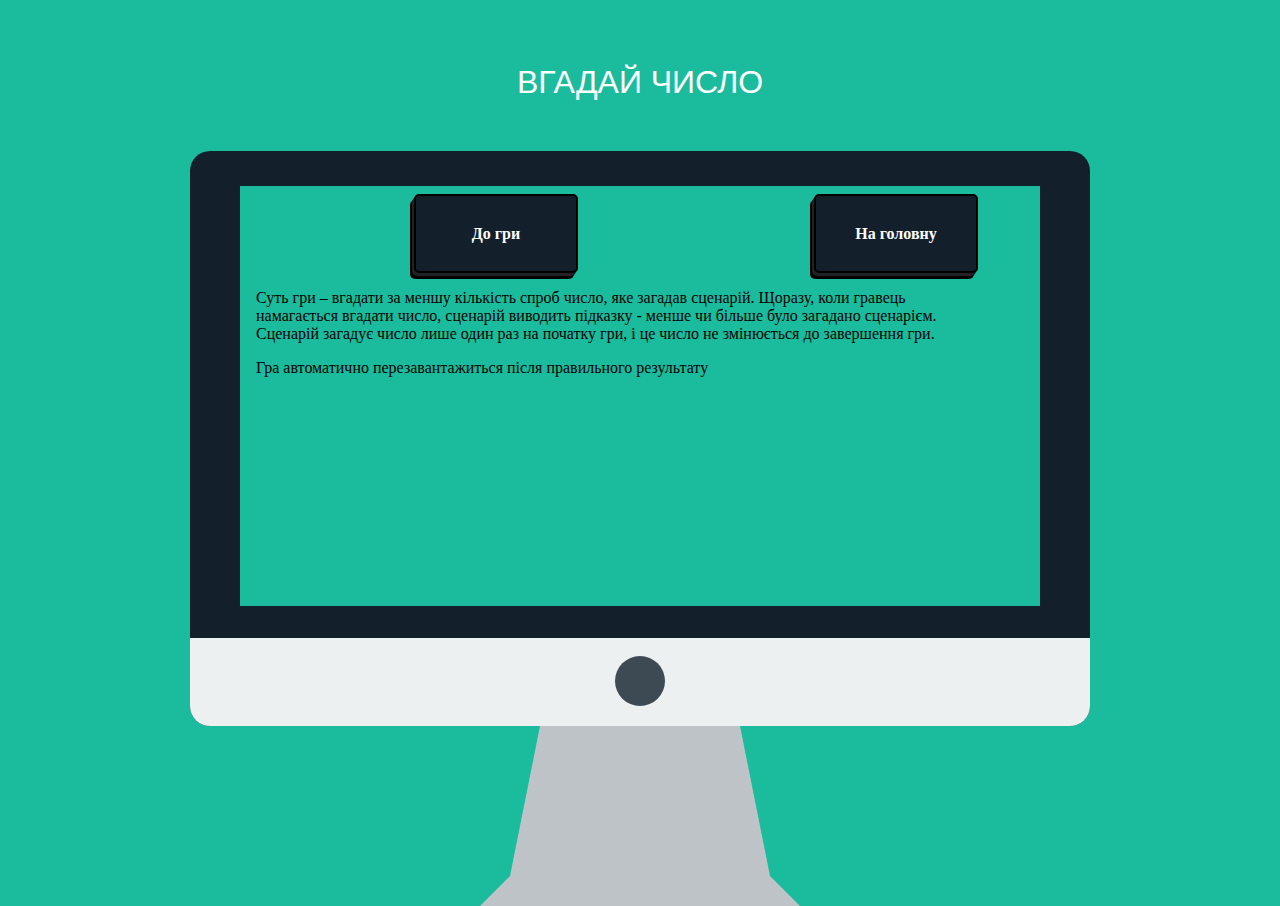
==== main/guess-a-number/guess-a-number-rules.html @ ee54c687 "Add second game" ====
<!DOCTYPE html>
<html lang="en">
<head>
    <meta charset="UTF-8">
    <meta http-equiv="X-UA-Compatible" content="IE=edge">
    <meta name="viewport" content="width=device-width, initial-scale=1.0">
    <title>Вгадай число правила</title>
    <link rel="stylesheet" href="/main/css/monitor.css">
    <link rel="stylesheet" href="/main/css/buttons.css">
    <link rel="stylesheet" href="/main/guess-a-number/guess-a-number.css">
</head>
<body>
    <h1>Вгадай число</h1>
    
    <div class="stand">
        <div class="outer-screen">
            <div class="inner-screen">
                <section class="rules">
                    <a class="nav-but game-header-button" href="/main/guess-a-number/guess-a-number.html">До гри</a>
                    <a class="nav-but game-header-button" href="/main/index.html">На головну</a>
                </section>
                <div class="inner-text">
                    <p>Суть гри – вгадати за меншу кількість спроб число, яке загадав сценарій. 
                    Щоразу, коли гравець намагається вгадати число, сценарій виводить підказку - менше чи більше було загадано сценарієм.
                    Сценарій загадує число лише один раз на початку гри, і це число не змінюється до завершення гри.</p>
                    <p>Гра автоматично перезавантажиться після правильного результату</p>
                </div>
            </div>
        </div>
    </div>
    </div>
</body>
</html>
---- main/css/monitor.css ----
body{
  margin: 0px;
  padding: 0px;
  background: #1abc9d;
}

h1{
  color: #fff;
  text-align: center;
  font-family: Arial;
  font-weight: normal;
  margin: 2em auto 0px;
  text-transform: uppercase;

}
.outer-screen{
  background: #13202c;
  width: 900px;
  height: 540px;
  margin: 50px auto;
  border-radius: 20px;
  -moz-border-radius: 20px;
  -webkit-border-radius: 20px;
  position: relative;
  padding-top: 35px;
}

.outer-screen:before{
  content: "";
  background: #3e4a53;
  border-radius: 50px;
  position: absolute;
  bottom: 20px;
  left: 0px;
  right: 0px;
  margin: auto;
  z-index: 9999;
  width: 50px;
  height: 50px;
}
.outer-screen:after{
  content: "";
  background: #ecf0f1;
  width: 900px;
  height: 88px;
  position: absolute;
  bottom: 0px;
  border-radius: 0px 0px 20px 20px;
  -moz-border-radius: 0px 0px 20px 20px;
  -webkit-border-radius: 0px 0px 20px 20px;
}

.stand{
  position: relative;  
}

.stand:before{
  content: "";
  position: absolute;
  bottom: -150px;
  border-bottom: 150px solid #bdc3c7;
  border-left: 30px solid transparent;
  border-right: 30px solid transparent;
  width: 200px;
  left: 0px;
  right: 0px;
  margin: auto;
}

.stand:after{
  content: "";
  position: absolute;
  width: 260px;
  left: 0px;
  right: 0px;
  margin: auto;
  border-bottom: 30px solid #bdc3c7;
  border-left: 30px solid transparent;
  border-right: 30px solid transparent;
  bottom: -180px;
  box-shadow: 0px 4px 0px #7e7e7e
}

.inner-screen{
  width: 800px;
  height: 340px;
  background: #1abc9d;
  margin: 0px auto;
  padding-top: 80px;
}
.form{
  display: flex;
  align-items: center;
  height: 100%;
}
---- main/css/buttons.css ----
.nav-but{
    display: flex;
    flex-direction: column;
    justify-content: center;
    cursor: pointer;
    text-align: center;
    width: 20%;
    height: 75px;
    border: 2px solid #000;
    border-radius: 5px;
    font-weight: 600;
    color: white;
    background-color: #13202c;
    box-shadow: -2px 3px 0 #222, -4px 6px 0 #000;
    text-decoration: none;

}
.nav-but:active{
    box-shadow: inset -4px 4px 0 #222;
    font-size: 0.9rem;
}
---- main/guess-a-number/guess-a-number.css ----
.form {
    flex-direction: column;
    justify-content: center;

}
.rules {
    margin-top: -9%;
    margin-left: 7%;
    display: flex;
    justify-content: space-around;
    width: 100%;
}
#screen {
    margin: 61px auto;
    width: 250px;
    height: 200px;
    text-align: center;
}
#output,
#number,
#checkButton,
.reset {
    display: flex;
    justify-content: center;
    flex-direction: row;
    align-items: center;
    text-align: center;
    margin: 8% auto;
}

.inner-text {
    width: 90%;
    margin-left: 2%;
}
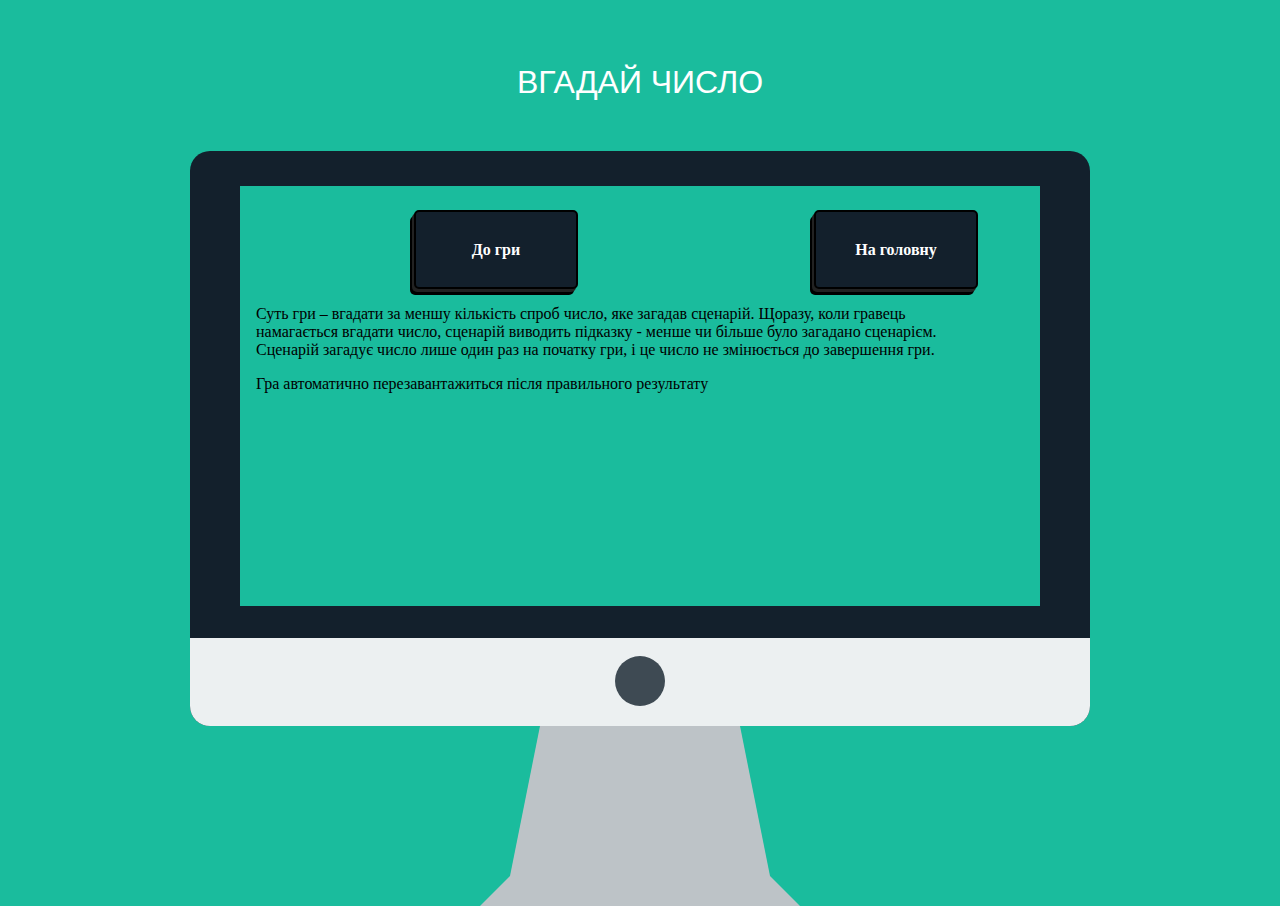
==== commit 340db3cf: "change caused netlify" ====
--- a/main/guess-a-number/guess-a-number-rules.html
+++ b/main/guess-a-number/guess-a-number-rules.html
@@ -16,8 +16,8 @@
         <div class="outer-screen">
             <div class="inner-screen">
                 <section class="rules">
-                    <a class="nav-but game-header-button" href="/main/guess-a-number/guess-a-number.html">До гри</a>
-                    <a class="nav-but game-header-button" href="/main/index.html">На головну</a>
+                    <a class="nav-but" href="/main/guess-a-number/guess-a-number.html">До гри</a>
+                    <a class="nav-but" href="/index.html">На головну</a>
                 </section>
                 <div class="inner-text">
                     <p>Суть гри – вгадати за меншу кількість спроб число, яке загадав сценарій. 
--- a/main/css/monitor.css
+++ b/main/css/monitor.css
@@ -3,7 +3,6 @@
   padding: 0px;
   background: #1abc9d;
 }
-
 h1{
   color: #fff;
   text-align: center;
@@ -11,7 +10,6 @@
   font-weight: normal;
   margin: 2em auto 0px;
   text-transform: uppercase;
-
 }
 .outer-screen{
   background: #13202c;
@@ -24,7 +22,6 @@
   position: relative;
   padding-top: 35px;
 }
-
 .outer-screen:before{
   content: "";
   background: #3e4a53;
@@ -80,7 +77,6 @@
   bottom: -180px;
   box-shadow: 0px 4px 0px #7e7e7e
 }
-
 .inner-screen{
   width: 800px;
   height: 340px;
--- a/main/css/buttons.css
+++ b/main/css/buttons.css
@@ -13,7 +13,6 @@
     background-color: #13202c;
     box-shadow: -2px 3px 0 #222, -4px 6px 0 #000;
     text-decoration: none;
-
 }
 .nav-but:active{
     box-shadow: inset -4px 4px 0 #222;
--- a/main/guess-a-number/guess-a-number.css
+++ b/main/guess-a-number/guess-a-number.css
@@ -1,19 +1,17 @@
 .form {
     flex-direction: column;
     justify-content: center;
-
 }
 .rules {
-    margin-top: -9%;
+    margin-top: -7%;
     margin-left: 7%;
     display: flex;
     justify-content: space-around;
     width: 100%;
 }
 #screen {
-    margin: 61px auto;
-    width: 250px;
-    height: 200px;
+    margin-top: -20px;
+    width: 100%;
     text-align: center;
 }
 #output,
@@ -27,6 +25,22 @@
     text-align: center;
     margin: 8% auto;
 }
+#checkButton{
+    width: 20%;
+    height: 75px;
+    border: 2px solid #000;
+    border-radius: 5px;
+    font-weight: 600;
+    color: white;
+    background-color: #13202c;
+    box-shadow: -2px 3px 0 #222, -4px 6px 0 #000;
+    text-decoration: none;
+}
+
+#checkButton:active{
+    box-shadow: inset -4px 4px 0 #222;
+    font-size: 0.9rem;
+}
 
 .inner-text {
     width: 90%;
